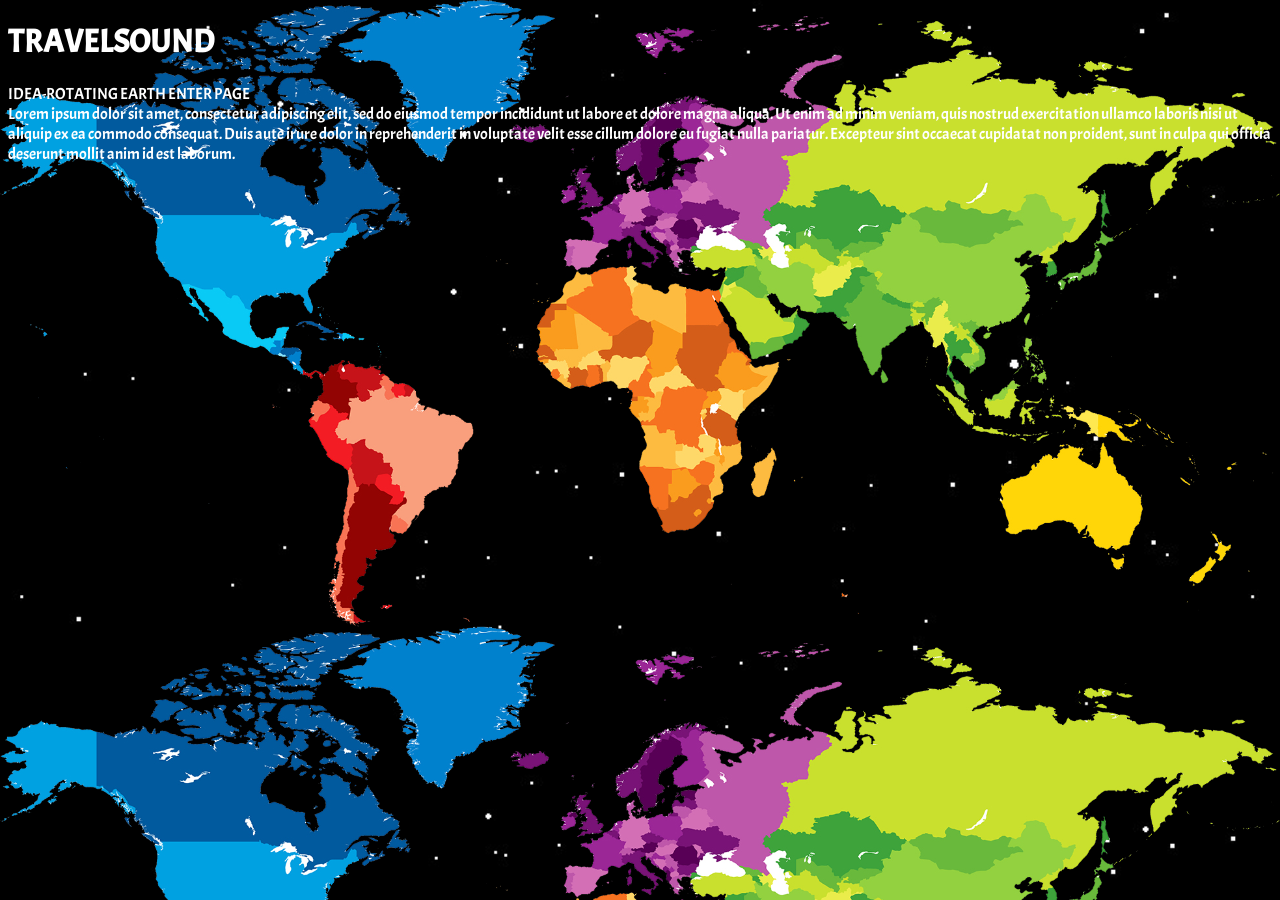
==== competition/index.html @ f5ccd8fb "renamed to index.html" ====
<!doctype html>
<HTML>
  <head>
    <link rel="stylesheet" type="text/css" href="css/website1.css">
	  <link href="https://fonts.googleapis.com/css?family=Acme" rel="stylesheet">
  <style>

  </style>
  </head>

  <body id="websitebody">
    <div>
      <h1>TRAVELSOUND</h1>
    </div>
    <div>
      <p>IDEA-ROTATING EARTH ENTER PAGE<br />
      Lorem ipsum dolor sit amet, consectetur adipiscing elit, sed do eiusmod tempor incididunt ut labore et dolore magna aliqua. Ut enim ad minim veniam, quis nostrud exercitation ullamco laboris nisi ut aliquip ex ea commodo consequat. Duis aute irure dolor in reprehenderit in voluptate velit esse cillum dolore eu fugiat nulla pariatur. Excepteur sint occaecat cupidatat non proident, sunt in culpa qui officia deserunt mollit anim id est laborum.</p>
    </div>
  </body>
</HTML>
---- competition/css/website1.css ----
body {

}
#frontpagebody {
  background-image: url('../images/globe.gif'), url('../images/sky3.jpg');
  background-repeat: no-repeat;
  background-size: cover;
}
#websitebody {
  background-image: url('../images/worldmapplain.png'), url('../images/sky3.jpg');
  background-size: cover;
  background-color: #F0F8FF;
  font-family: 'Acme', sans-serif;
}
h1 {
  color: white;
}
p {
  color: white;
}
#mainfont {
  font-size: 200px;
  text-align: center;
}
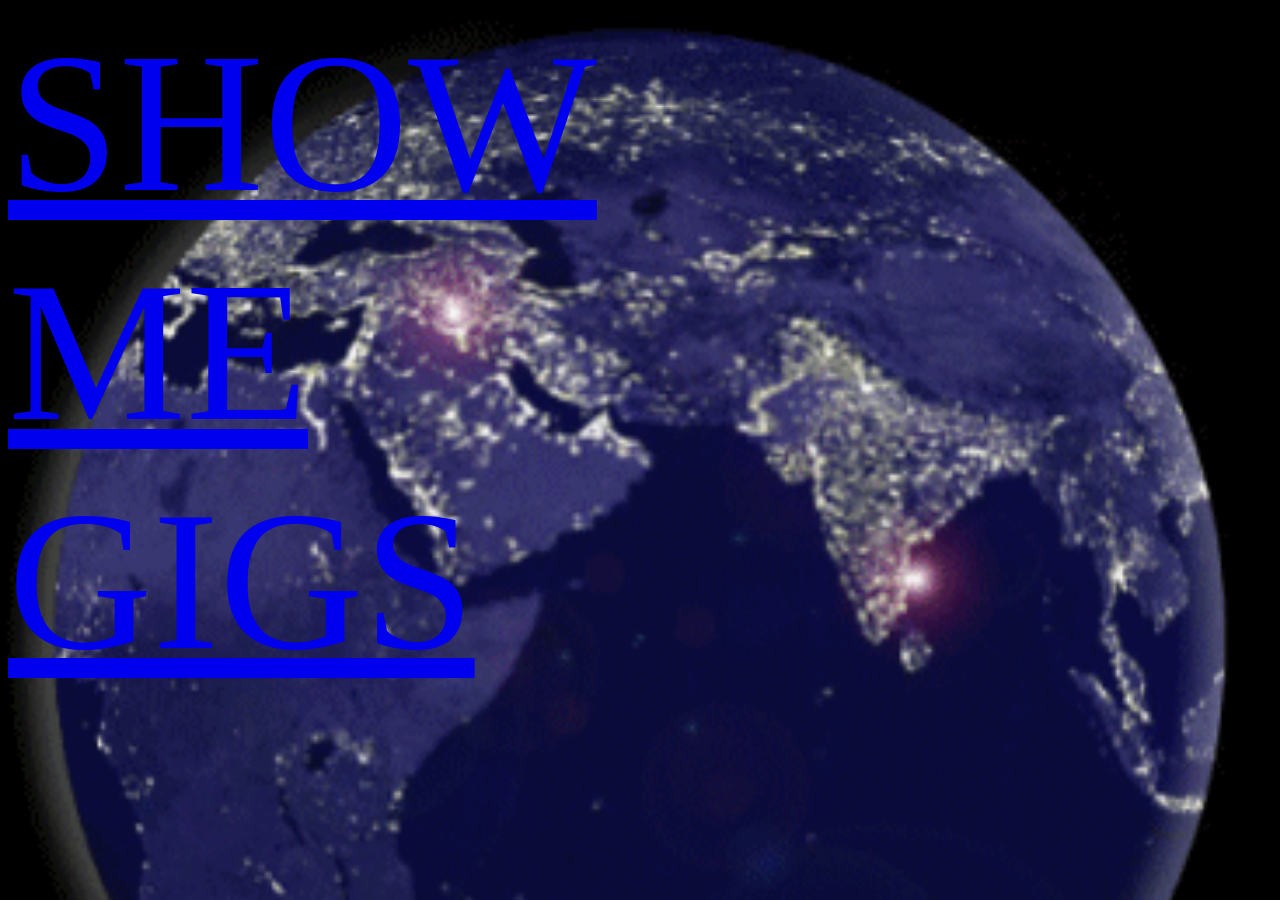
==== commit 7d20453d: "Rename frontpage.html to index.html" ====
--- a/competition/index.html
+++ b/competition/index.html
@@ -4,17 +4,12 @@
     <link rel="stylesheet" type="text/css" href="css/website1.css">
 	  <link href="https://fonts.googleapis.com/css?family=Acme" rel="stylesheet">
   <style>
-
   </style>
   </head>
 
-  <body id="websitebody">
-    <div>
-      <h1>TRAVELSOUND</h1>
-    </div>
-    <div>
-      <p>IDEA-ROTATING EARTH ENTER PAGE<br />
-      Lorem ipsum dolor sit amet, consectetur adipiscing elit, sed do eiusmod tempor incididunt ut labore et dolore magna aliqua. Ut enim ad minim veniam, quis nostrud exercitation ullamco laboris nisi ut aliquip ex ea commodo consequat. Duis aute irure dolor in reprehenderit in voluptate velit esse cillum dolore eu fugiat nulla pariatur. Excepteur sint occaecat cupidatat non proident, sunt in culpa qui officia deserunt mollit anim id est laborum.</p>
+  <body id="frontpagebody">
+    <div class='SMG'>
+      <a id="mainfont" href='../competition/index.html'>SHOW<br/>ME<br/>GIGS</a>
     </div>
   </body>
 </HTML>
